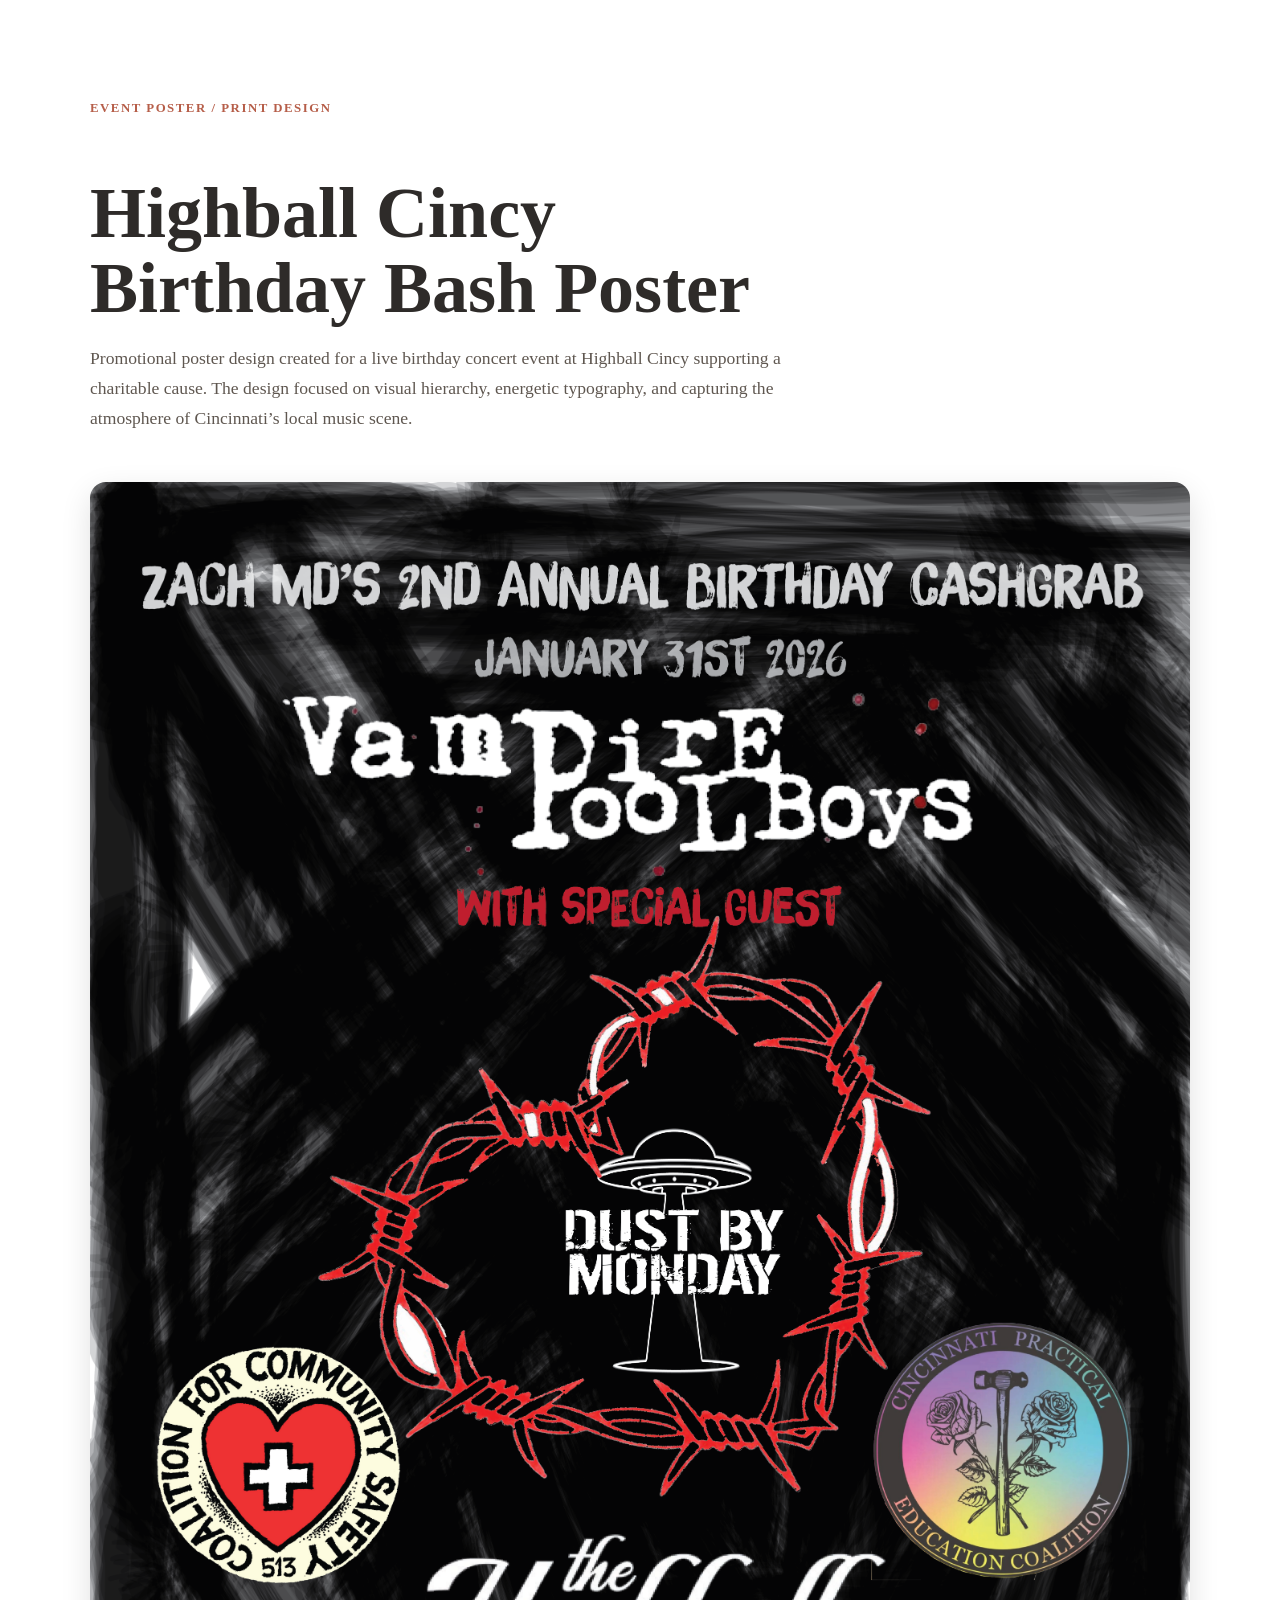
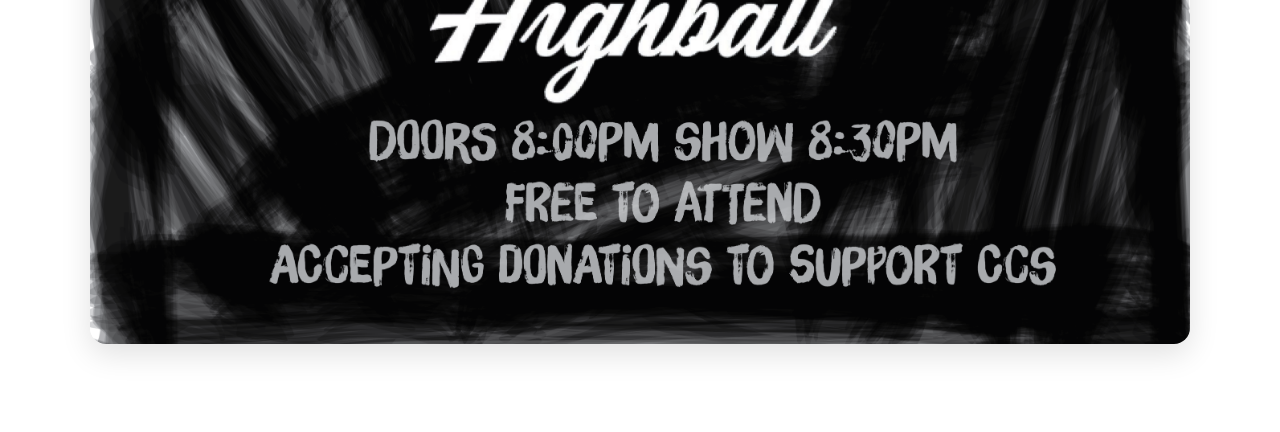
==== posters.html @ b4247ace "Work updates to fizz design website" ====
<!doctype html>
<html>
<head>
<meta charset="utf-8">
<title>Posters</title>
<link href="projects.css" rel="stylesheet" type="text/css">
</head>

<body>
	<section class="project-page">

  <div class="project-header">

    <p class="project-category">
      Event Poster / Print Design
    </p>

    <h1>
      Highball Cincy Birthday Bash Poster
    </h1>

    <p class="project-description">
      Promotional poster design created for a live birthday concert event at Highball Cincy supporting a charitable cause. The design focused on visual hierarchy, energetic typography, and capturing the atmosphere of Cincinnati’s local music scene.
    </p>

  </div>

  <div class="project-gallery">

    

    <img src="Images/Vampire Pool Boys Poster final edit.png"
         alt="Full event poster design"
         class="project-image">

    

  </div>

</section>
</body>
</html>
---- projects.css ----
@charset "utf-8";
/* CSS Document */

.project-page {
  max-width: 1100px;
  margin: 0 auto;
  padding: 5rem 1.5rem;
}

.project-header {
  max-width: 700px;
  margin-bottom: 3rem;
}

.project-category {
  text-transform: uppercase;
  letter-spacing: 0.12em;
  font-size: 0.8rem;
  font-weight: 700;
  color: #b65e49;
  margin-bottom: 1rem;
}

.project-header h1 {
  font-size: clamp(2.5rem, 6vw, 4.5rem);
  line-height: 1.05;
  margin-bottom: 1rem;
  color: #2e2b29;
}

.project-description {
  font-size: 1.1rem;
  line-height: 1.7;
  color: #5f5750;
}

.project-gallery {
  display: flex;
  flex-direction: column;
  gap: 2rem;
}

.project-image {
  width: 100%;
  height: auto;
  display: block;
  border-radius: 1rem;
  box-shadow: 0 10px 30px rgba(0,0,0,0.12);
}

.project-details {
  display: grid;
  grid-template-columns: repeat(2, 1fr);
  gap: 2rem;
  margin-top: 4rem;
}

.detail-block {
  background: #fff;
  padding: 2rem;
  border-radius: 1rem;
  box-shadow: 0 10px 25px rgba(0,0,0,0.08);
}

.detail-block h3 {
  margin-bottom: 0.75rem;
  color: #2e2b29;
}

.detail-block p {
  color: #5f5750;
  line-height: 1.6;
}

@media (max-width: 700px) {
  .project-details {
    grid-template-columns: 1fr;
  }
}
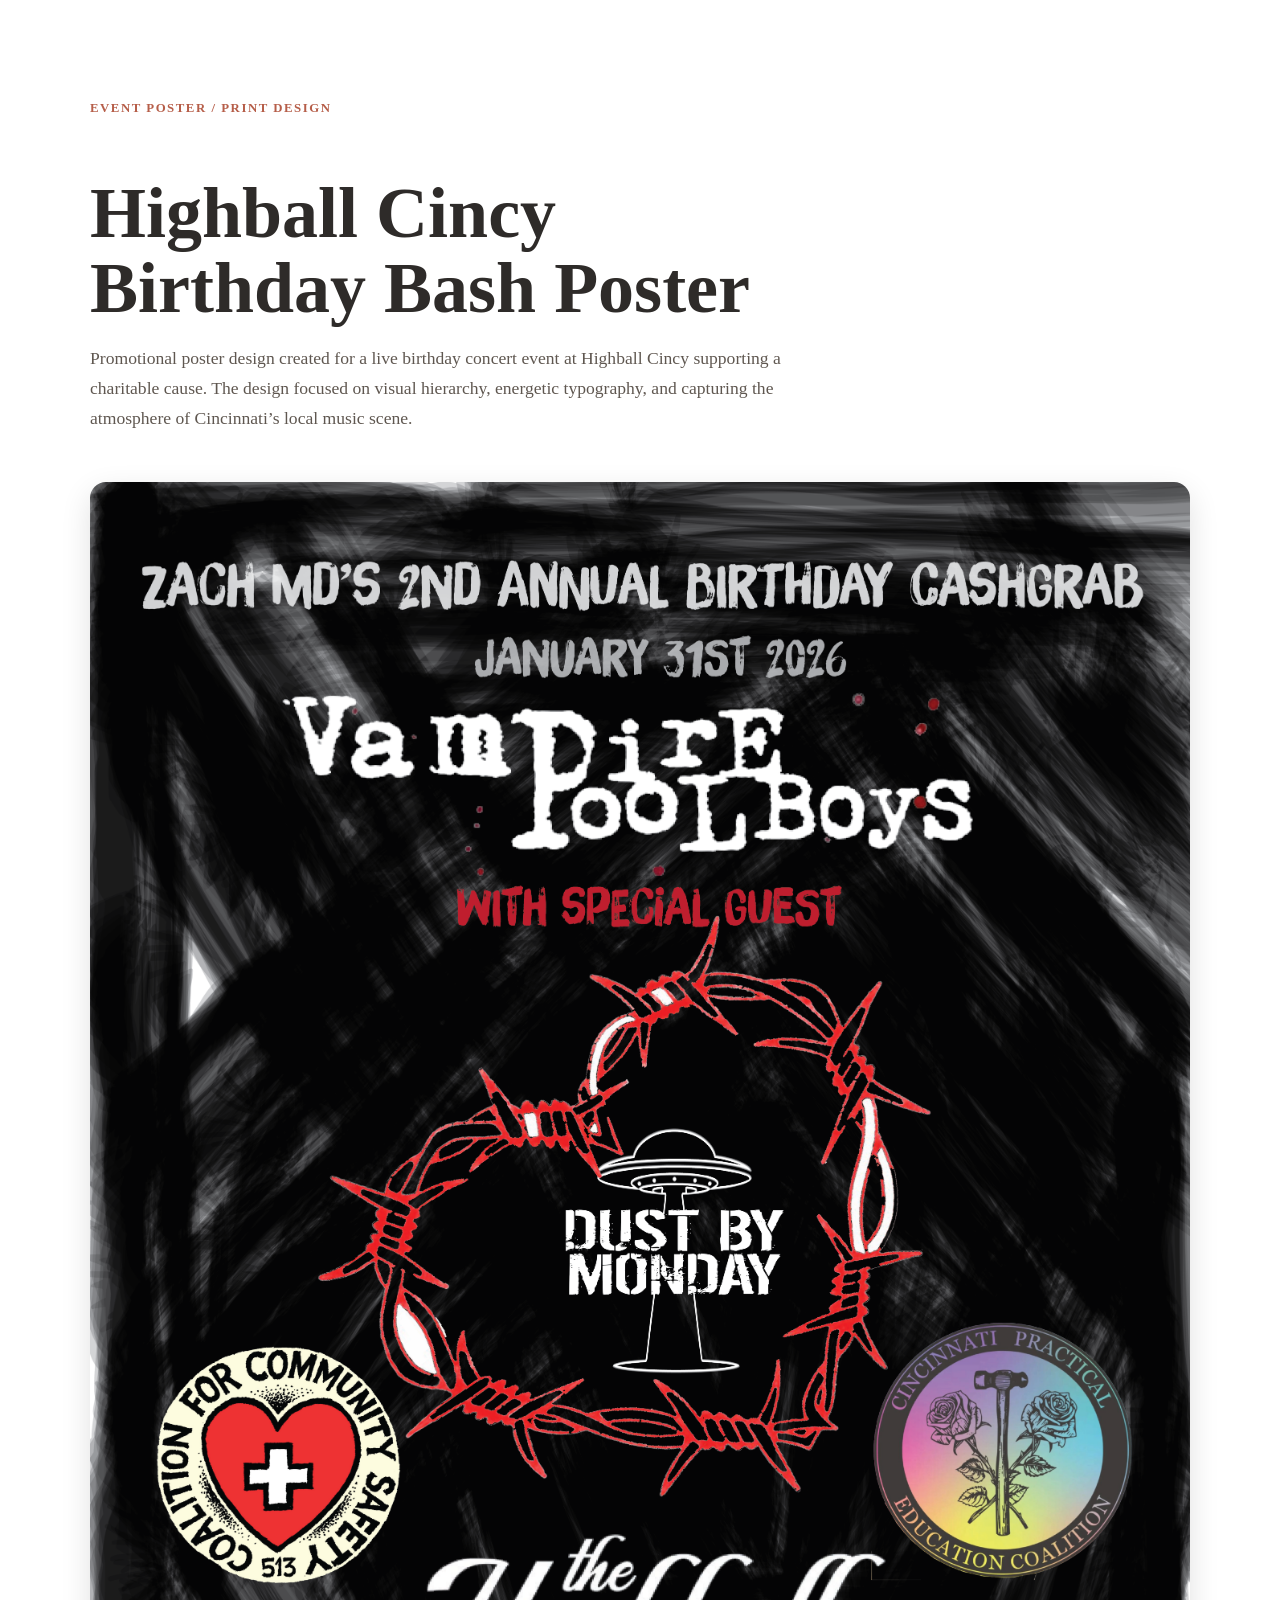
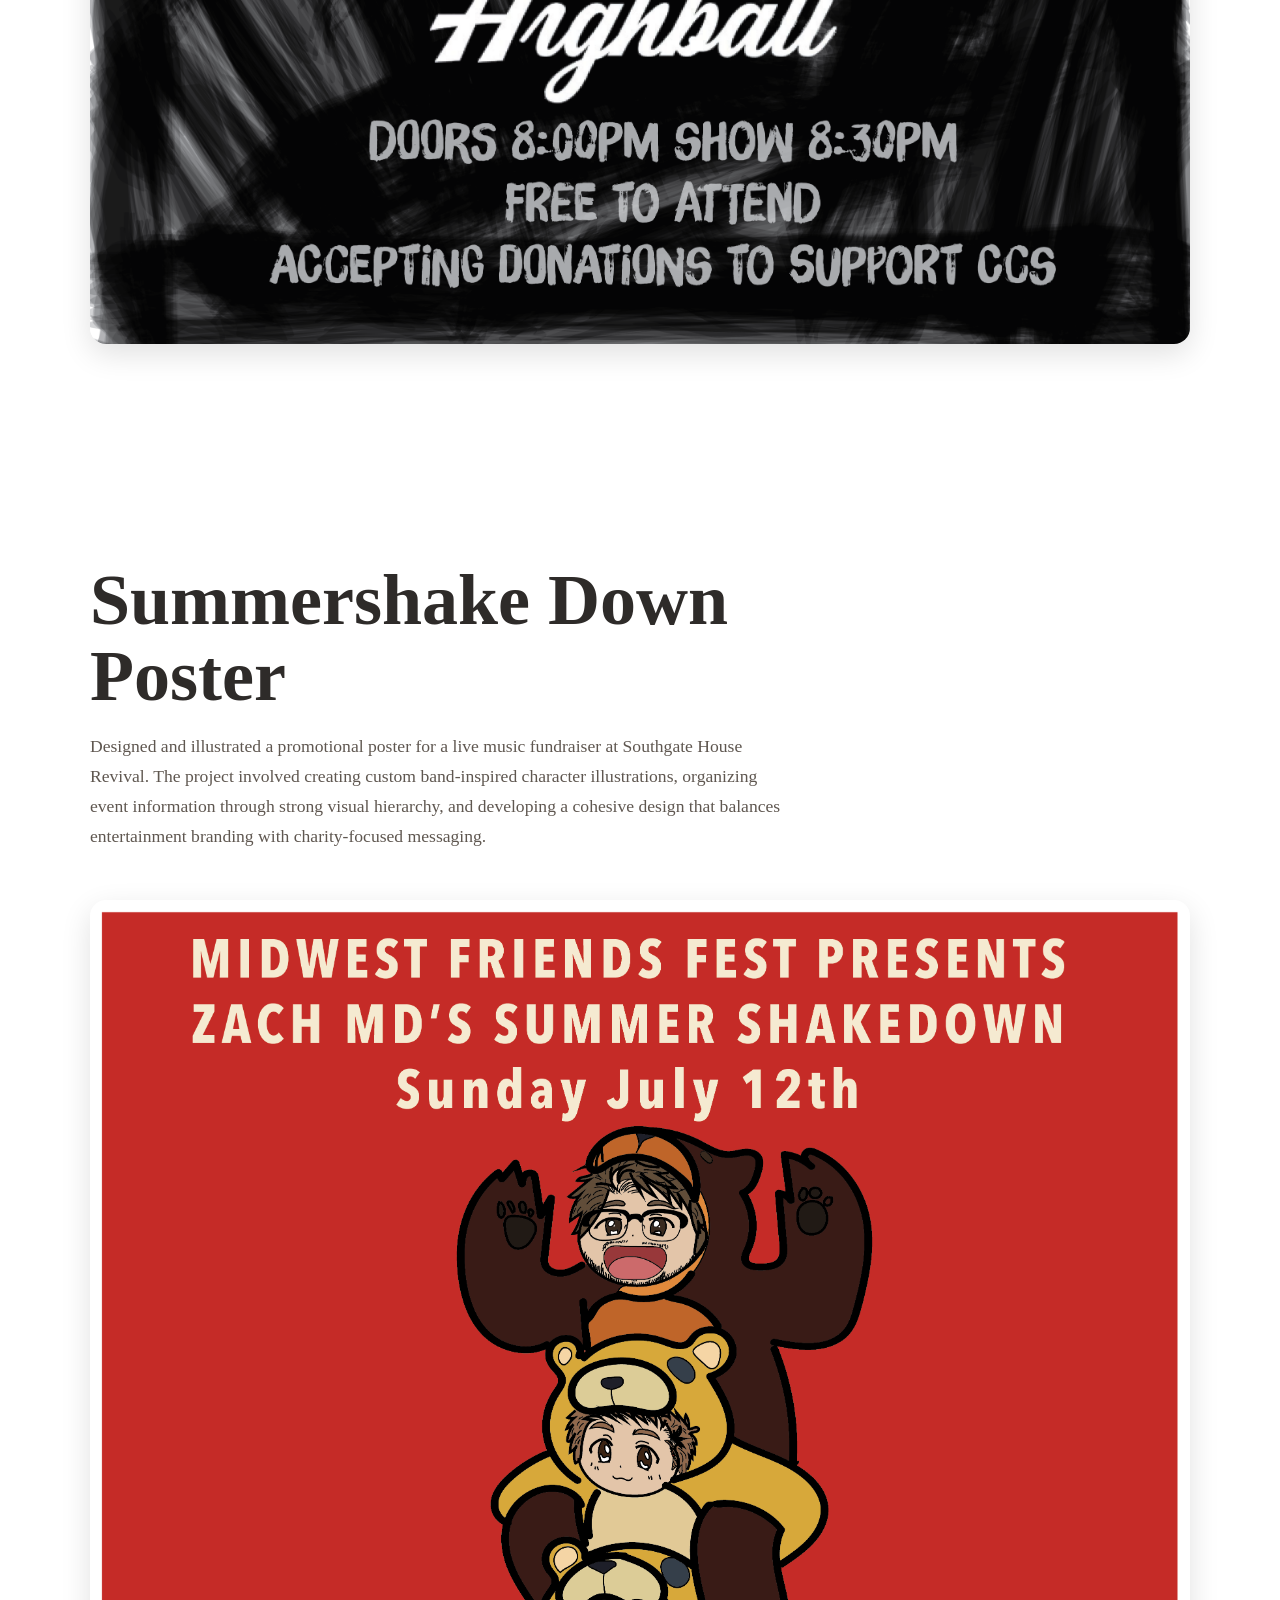
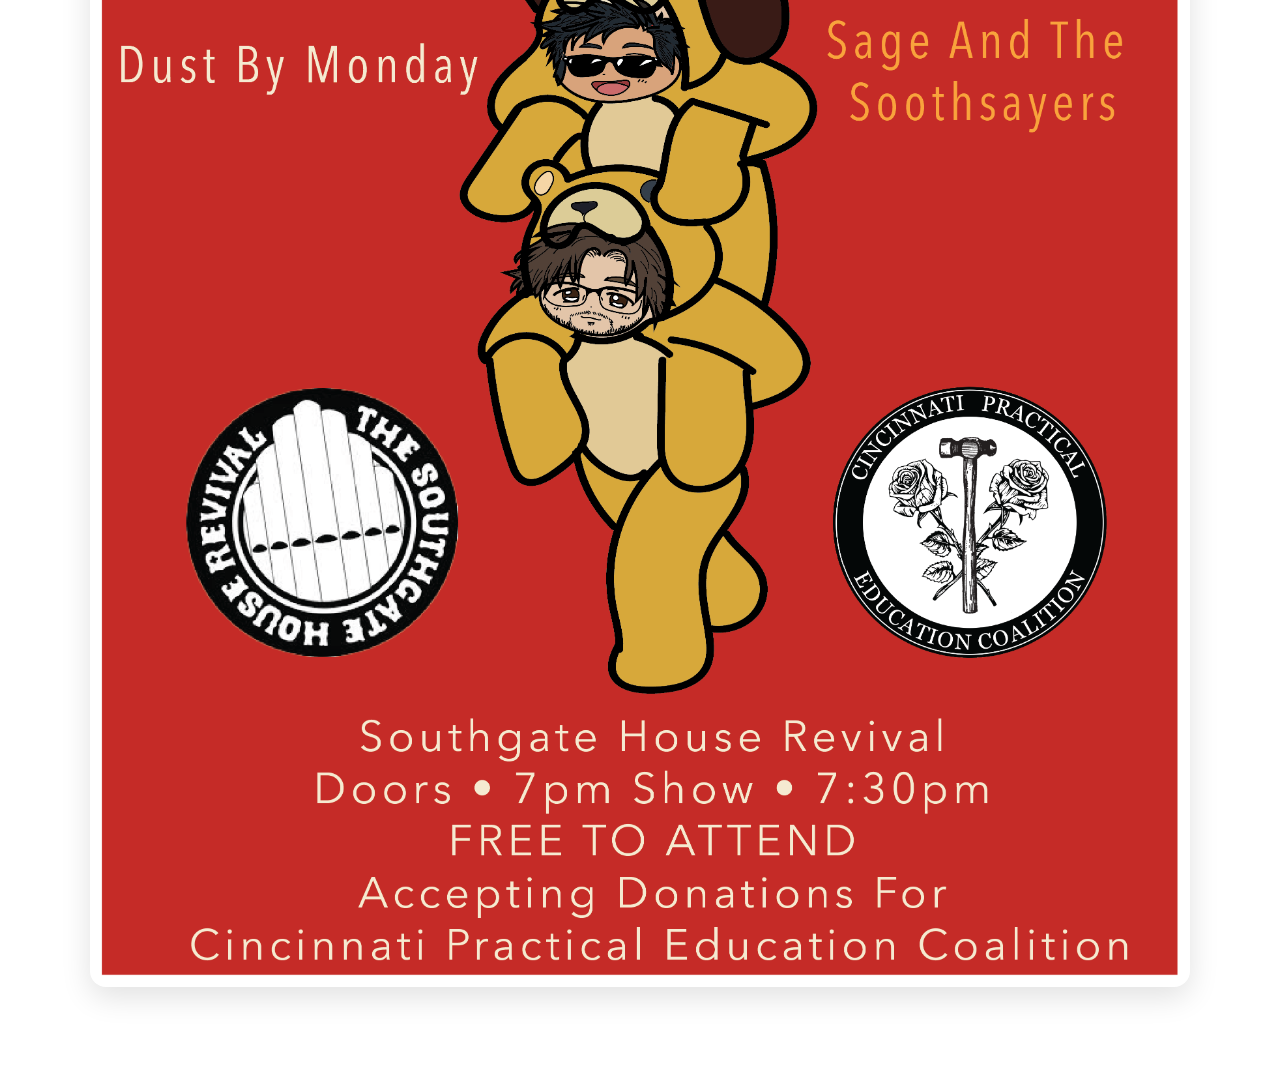
==== commit 050686b5: "added the summer shake down poster" ====
--- a/posters.html
+++ b/posters.html
@@ -36,6 +36,36 @@
     
 
   </div>
+		
+
+</section>
+	<section class="project-page">
+
+  <div class="project-header">
+
+
+    <h1>
+      Summershake Down Poster
+    </h1>
+
+    <p class="project-description">
+      Designed and illustrated a promotional poster for a live music fundraiser at Southgate House Revival. The project involved creating custom band-inspired character illustrations, organizing event information through strong visual hierarchy, and developing a cohesive design that balances entertainment branding with charity-focused messaging.
+    </p>
+
+  </div>
+
+  <div class="project-gallery">
+
+    
+
+    <img src="Images/Summer Shake Down - Edit.png"
+         alt="Full event poster design"
+         class="project-image">
+
+    
+
+  </div>
+		
 
 </section>
 </body>
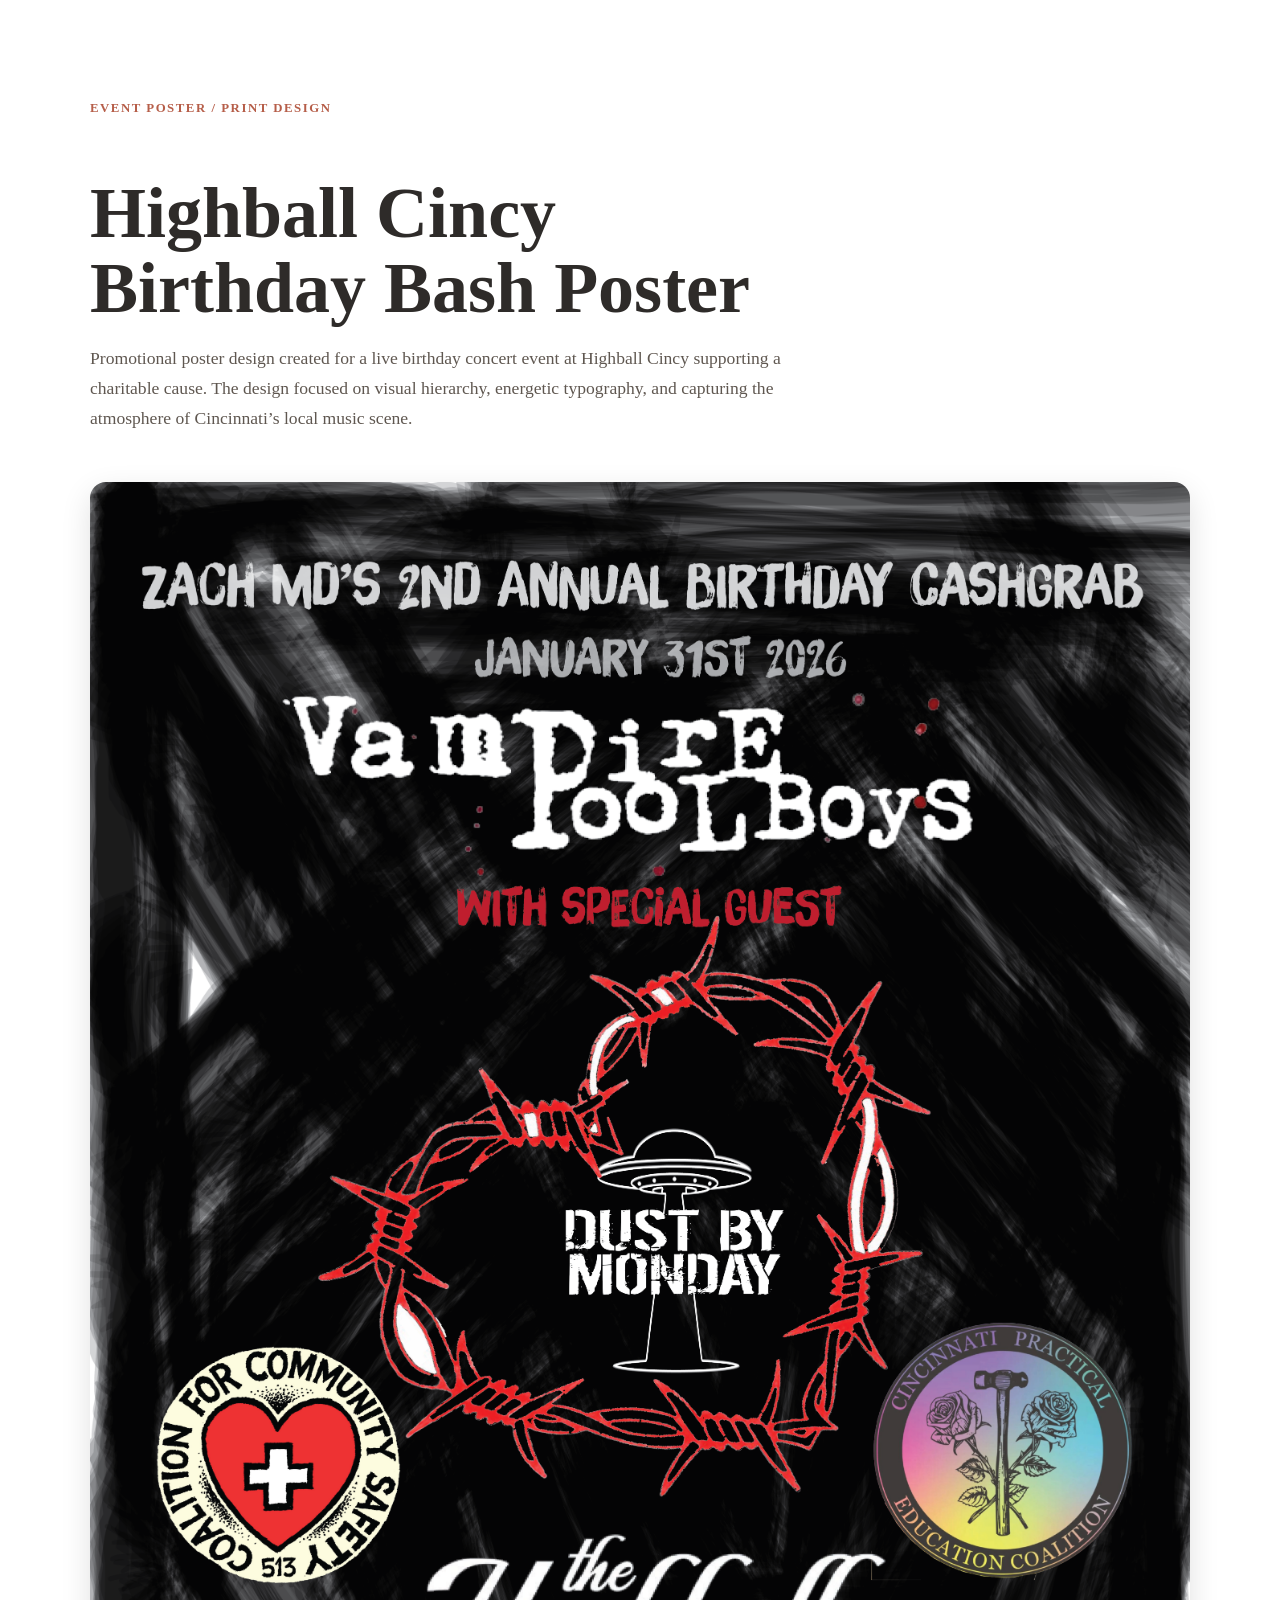
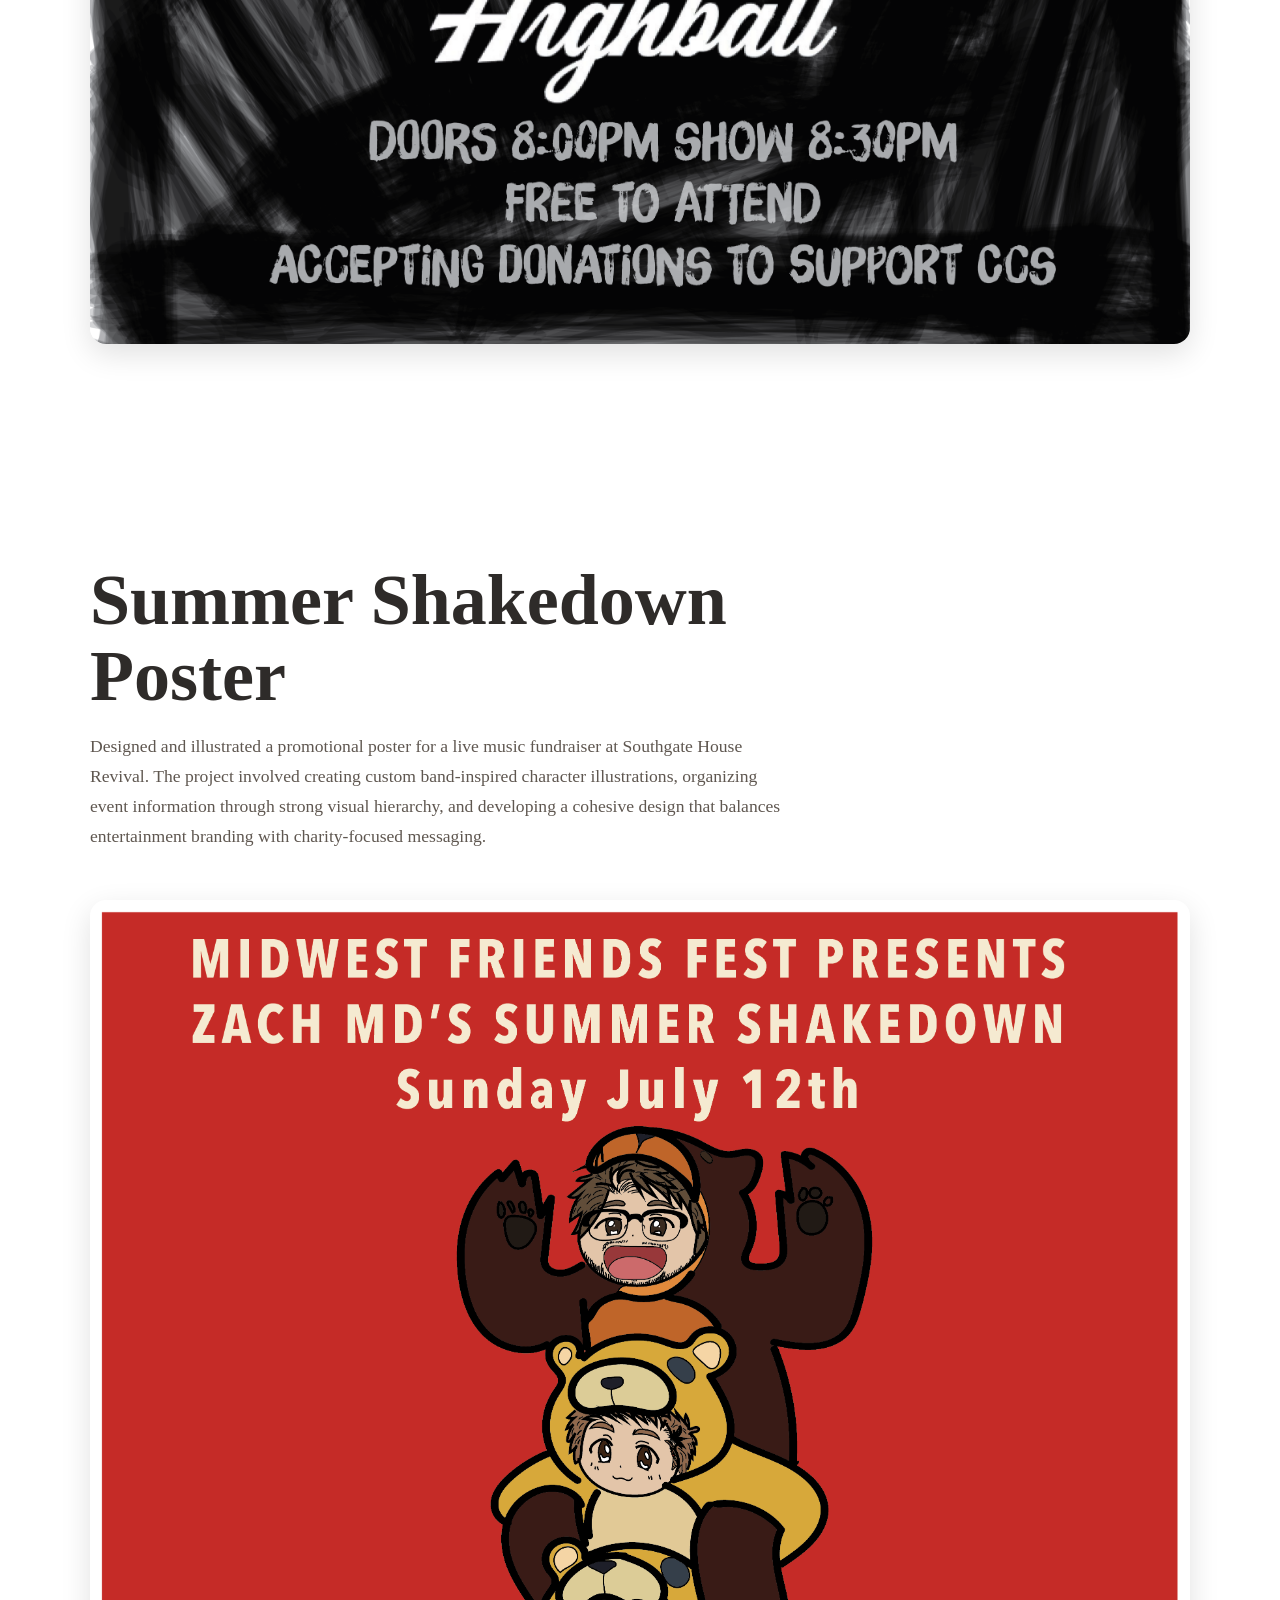
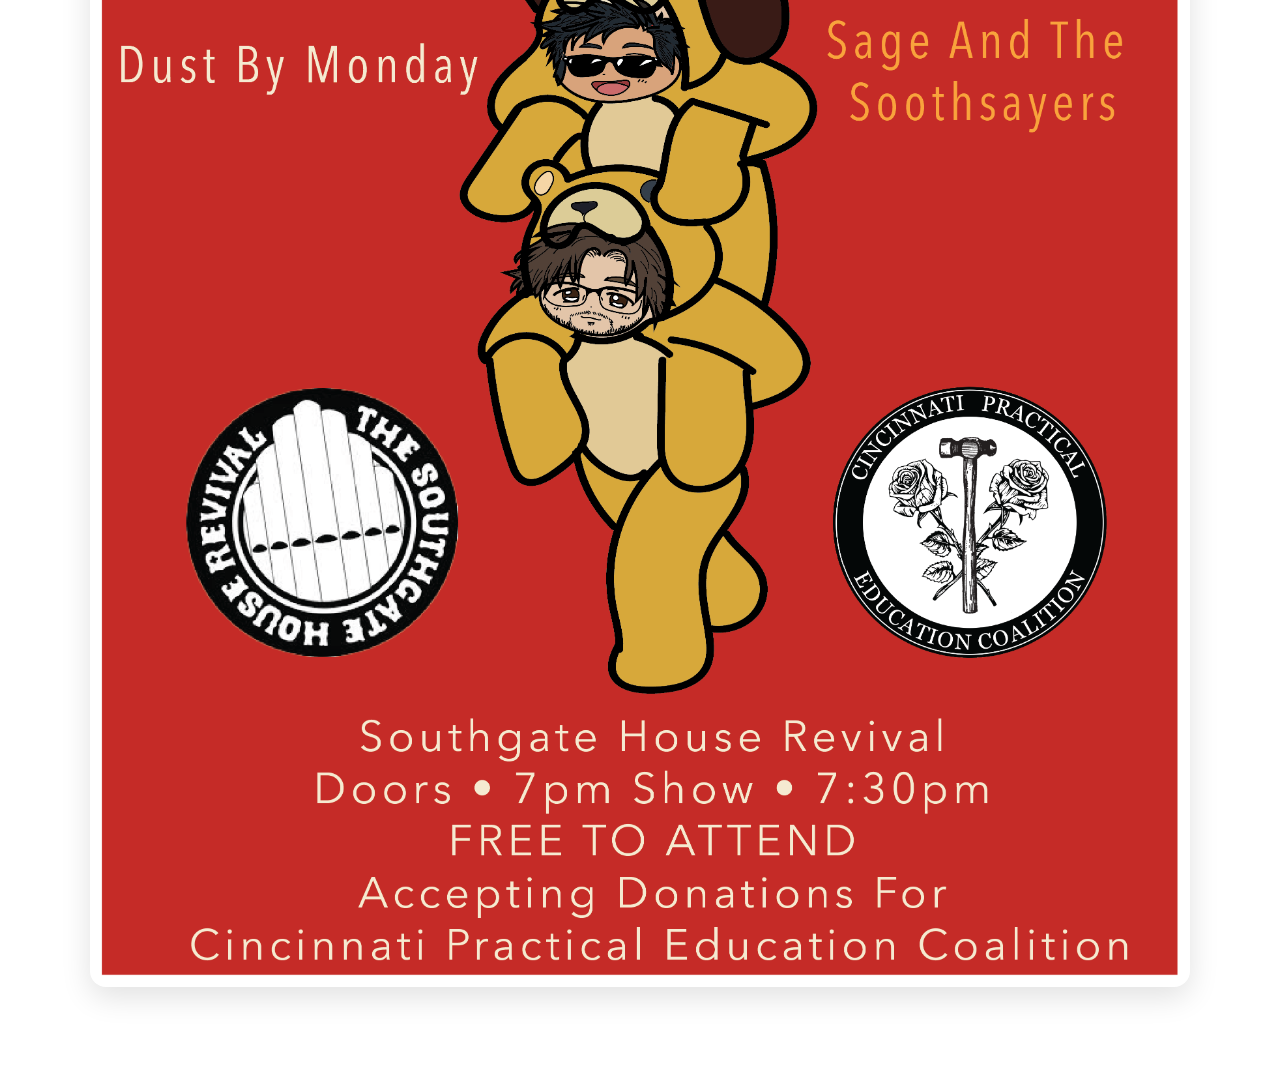
==== commit 6aae71d4: "typo fixed" ====
--- a/posters.html
+++ b/posters.html
@@ -45,7 +45,7 @@
 
 
     <h1>
-      Summershake Down Poster
+      Summer Shakedown Poster
     </h1>
 
     <p class="project-description">
